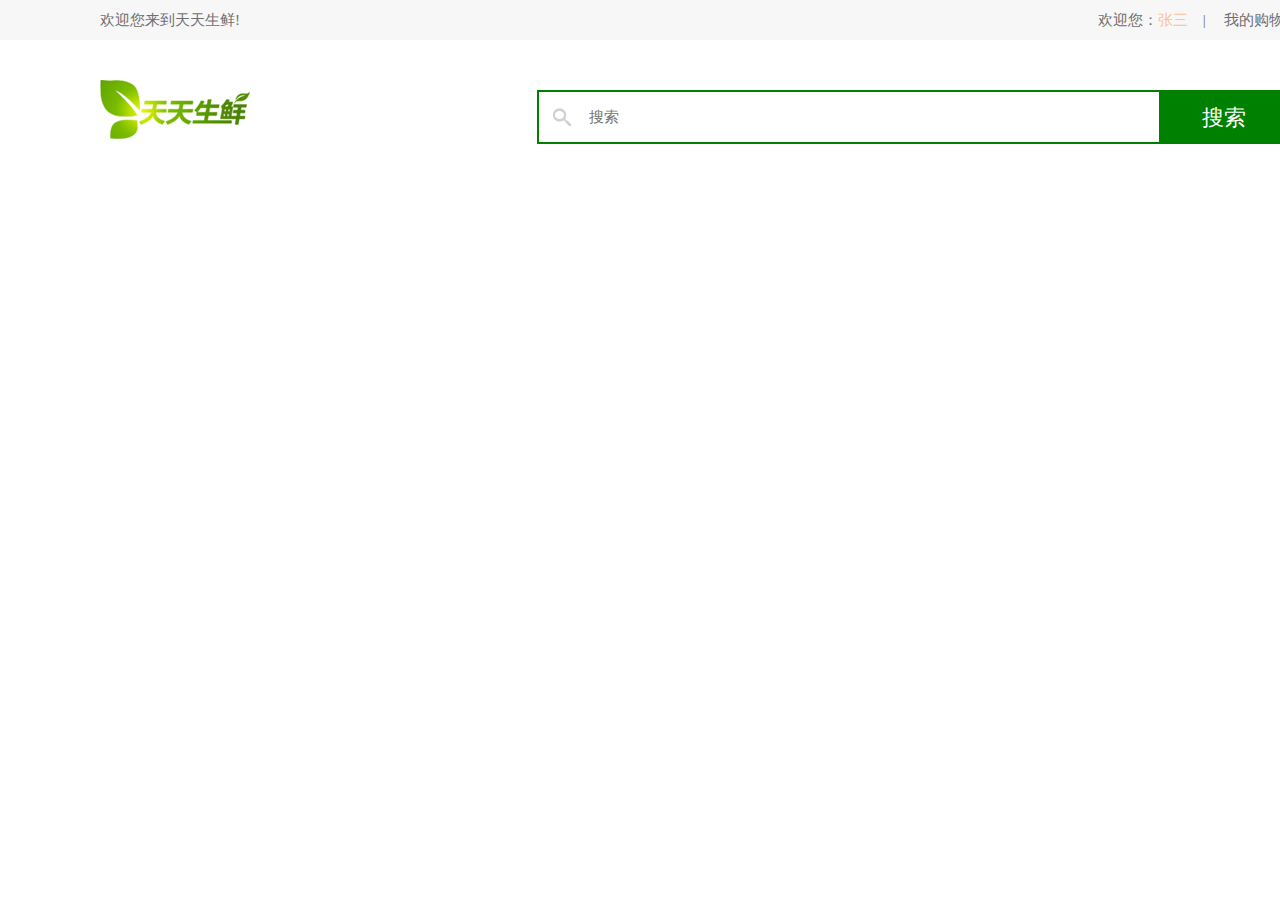
==== index.html @ 94a86faf "天天生鲜" ====
<!DOCTYPE html>
<html lang="en">
<head>
	<meta charset="UTF-8">
	<title>天天生鲜</title>
	<link rel="stylesheet" href="css/main.css">
	<link rel="stylesheet" href="css/reset.css">
</head>
<body>
	<div class="top_status_bar">
		<div class="welcome fl">欢迎您来到天天生鲜!</div>
		<div class="user_chart_order fr">
			<div class="before_login fl" style="display: none;">
				<a href="#">登陆</a>
				<span>|</span>
				<a href="#">注册</a>
			</div>
			<div class="after_login fl">
				欢迎您：<span class="user_name">张三</span>
			</div>
			<div class="chart_order fl">
				<span>|</span>
				<a href="#">我的购物车</a>
				<span>|</span>
				<a href="#">我的订单</a>
			</div>
		</div>
	</div>

	<div class="search_part">
		<div class="logo fl">
			<img src="images/logo.png" alt="logo">
		</div>
		<div class="search_bar fl">
			<div class="search_pic fl"></div>
			<input class="serach_area fl" type="text" placeholder="搜索">
			<input class="search_button fr" type="button" value="搜索">
		</div>
		<div class="my_chart_and_number fr">
			<div class="chart_pic fl"></div>
			<div class="mychart fl">我的购物车</div>
			<div class="chart_num fr">0</div>
			
		</div>
	</div>
</body>
</html>
---- css/main.css ----
.top_status_bar{
	height: 40px;
	min-width: 1500px;
	background-color: #F7F7F7;
}

.search_part{
	height: 200px;
	min-width: 1500px;
	margin: 50px 100px 0;
}

.fl{
	float: left;
}
.fr{
	float: right;
}

.logo{
	position: relative;
	bottom: 10px;
}

.welcome{
	margin-left :100px;
}

.top_status_bar{
	color: #706E71;
	font: 15px/40px '微软雅黑';
}

.user_chart_order{
	margin-right: 100px;
}

.user_chart_order a{
	color: #706E71;
}

.after_login .user_name{
	color: #FEC097;
}

.before_login span,.chart_order span{
	margin: 0px 15px;
}

.search_bar{
	width: 750px;
	height: 50px;
	border:2px solid green;
	position: relative;
	left:287px;
}

.search_pic{
	height:19px;
	width:21px;
	background : url(../images/img.png) no-repeat;
	background-position:0 0;
	position: absolute;
	top: 31%;
	left: 14px;
}

.search_bar .search_button{
	color: white;
	background-color:green;
	height: 50px;
	width: 130px;
	font:22px/50px '微软雅黑';
	text-align: center;
	cursor: pointer;
	border:none;
	outline: none;
}

.serach_area{
	width: 570px;
	height: 50px;
	padding: 0;
	border:0px;
	font:15px/50px '微软雅黑';
	outline: none;
	margin-left: 50px;
}

.my_chart_and_number{
	width: 250px;
	height: 50px;
	border: 1px solid #DCDCDC;
}

.chart_num{
	width: 50px;
	height: 50px;
	border: 0px;
	background-color: orange;
	color: white;
	font: 30px/50px '微软雅黑';
	text-align: center;
}

.chart_pic{
	background : url(../images/img.png) no-repeat;
	height:22px;
	width:27px;
	background-position:0 -226px;
	position: relative;
	left: 11px;
	top: 14px;
}

.mychart{
	font: 20px/50px '微软雅黑';
	color: green;
	margin-left: 37px;
}
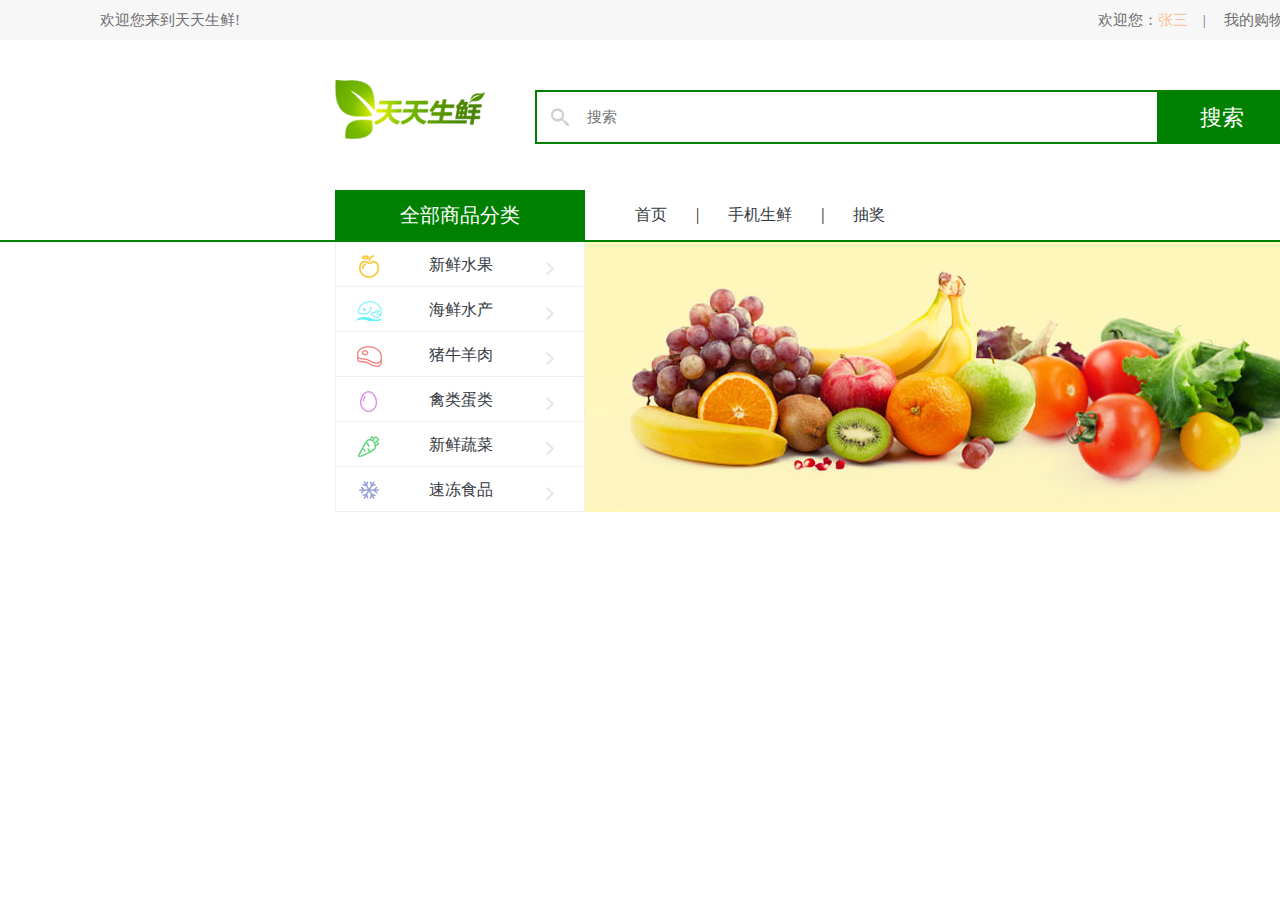
==== commit 8a3e7180: "day02" ====
--- a/index.html
+++ b/index.html
@@ -38,10 +38,67 @@
 		</div>
 		<div class="my_chart_and_number fr">
 			<div class="chart_pic fl"></div>
-			<div class="mychart fl">我的购物车</div>
+			<a href="#" class="mychart fl">我的购物车</a>
 			<div class="chart_num fr">0</div>
-			
 		</div>
 	</div>
+	
+	<div class="h1_con_long">
+		<div class="h1_con">
+			<a href="#" class="goods_catagory fl">全部商品分类</a>
+			<div class="h1_select_part fl">
+				<a href="#">首页</a>
+				<span>|</span>
+				<a href="#">手机生鲜</a>
+				<span>|</span>
+				<a href="#">抽奖</a>
+			</div>
+		</div>
+	</div>
+	
+	<div class="h1_menu">
+		<ul class="h1_menu_list fl">
+			<li>
+				<div class="pic1 fl"></div>
+				<a href="#" class="fl">新鲜水果</a>
+				<div class="right_arrow fl"></div>
+			</li>
+			<li>
+				<div class="pic2 fl"></div>
+				<a href="#" class="fl">海鲜水产</a>
+				<div class="right_arrow fl"></div>
+			</li>
+			<li>
+				<div class="pic3 fl"></div>
+				<a href="#" class="fl">猪牛羊肉</a>
+				<div class="right_arrow fl"></div>
+			</li>
+			<li>
+				<div class="pic4 fl"></div>
+				<a href="#" class="fl">禽类蛋类</a>
+				<div class="right_arrow fl">
+				</div>
+			</li>
+			<li>
+				<div class="pic5 fl"></div>
+				<a href="#" class="fl">新鲜蔬菜</a>
+				<div class="right_arrow fl"></div>
+			</li>
+			<li>
+				<div class="pic6 fl"></div>
+				<a href="#" class="fl">速冻食品</a>
+				<div class="right_arrow fl"></div>
+			</li>
+		</ul>
+		<div class="h1_menu_slide fl">
+			<a href="#"><img src="images/slide.jpg" alt="滚动图"></a>
+		</div>
+		<div class="h1_menu_adv fl">
+			<a href="#"><img src="images/adv01.jpg" alt="广告图"></a>
+			<a href="#"><img src="images/adv02.jpg" alt="广告图"></a>
+		</div>
+	</div>
+
+
 </body>
 </html>--- a/css/main.css
+++ b/css/main.css
@@ -2,12 +2,14 @@
 	height: 40px;
 	min-width: 1500px;
 	background-color: #F7F7F7;
+	color: #706E71;
+	font: 15px/40px '微软雅黑';
 }
 
 .search_part{
-	height: 200px;
-	min-width: 1500px;
-	margin: 50px 100px 0;
+	height: 100px;
+	min-width: 1250px;
+	margin: 50px 335px 0;
 }
 
 .fl{
@@ -26,10 +28,6 @@
 	margin-left :100px;
 }
 
-.top_status_bar{
-	color: #706E71;
-	font: 15px/40px '微软雅黑';
-}
 
 .user_chart_order{
 	margin-right: 100px;
@@ -52,7 +50,7 @@
 	height: 50px;
 	border:2px solid green;
 	position: relative;
-	left:287px;
+	left:50px;
 }
 
 .search_pic{
@@ -91,6 +89,7 @@
 	width: 250px;
 	height: 50px;
 	border: 1px solid #DCDCDC;
+	background-color: #F6F7F8;
 }
 
 .chart_num{
@@ -117,4 +116,114 @@
 	font: 20px/50px '微软雅黑';
 	color: green;
 	margin-left: 37px;
+}
+
+.mychart:hover{
+	color: orange;
+}
+
+.h1_con_long{
+	width: 100%;
+	height: 50px;
+	border-bottom: 2px solid green;
+}
+
+.h1_con{
+	margin:0 335px;
+	height: 50px;
+}
+
+.goods_catagory{
+	height: 50px;
+	width: 250px;
+	background-color: green;
+	font:20px/50px '微软雅黑';
+	color: white;
+	text-align: center;
+}
+
+.h1_select_part{
+	margin-left: 50px;
+}
+
+.h1_select_part a{
+	color: #353941;
+	font:16px/50px '微软雅黑';
+}
+
+.h1_select_part a:hover{
+	color: orange;
+}
+
+
+.h1_select_part span{
+	padding:0 25px;
+}
+
+.h1_menu{
+	min-width: 1250px;
+	margin: 0 335px;
+	/* border: 1px dotted green;	overflow: hidden; */
+}
+
+.h1_menu_list{
+	overflow: hidden;
+}
+
+.h1_menu_list li{
+	width: 248px;
+	height: 44px;
+	border: 1px solid #EFEEF0;
+	text-align: center;
+	position: relative;
+	margin-top: -1px;
+}
+
+.h1_menu_list li a{
+	display: block;
+	width: 250px;
+	height: 45px;
+	font:16px/45px '微软雅黑';
+}
+
+.h1_menu_list li a:hover{
+	background-color: #f7f7f7;
+}
+
+.h1_menu_list .pic1,.h1_menu_list .pic2,.h1_menu_list .pic3,.h1_menu_list .pic4,.h1_menu_list .pic5,.h1_menu_list .pic6{
+	background : url(../images/img.png) no-repeat;
+	position: absolute;
+	left: 20px;
+	top: 13px;
+}
+
+.h1_menu_list .right_arrow{
+	background : url(../images/img.png) no-repeat;
+	height:21px;width:24px;background-position:0 -19px;
+	position: absolute;
+	left: 204px;
+	top: 15px;
+}
+
+.h1_menu_list .pic1{
+	height:23px;width:24px;background-position:0 -40px;
+}
+.h1_menu_list .pic2{
+	height:21px;width:27px;background-position:0 -182px;
+}
+.h1_menu_list .pic3{
+	height:23px;width:27px;background-position:0 -159px;
+}
+.h1_menu_list .pic4{
+	height:23px;width:27px;background-position:0 -136px;
+}
+.h1_menu_list .pic5{
+	height:23px;width:27px;background-position:0 -203px;
+}
+.h1_menu_list .pic6{
+	height:23px;width:27px;background-position:0 -113px;
+}
+
+.h1_menu_adv a img{
+	display: block;
 }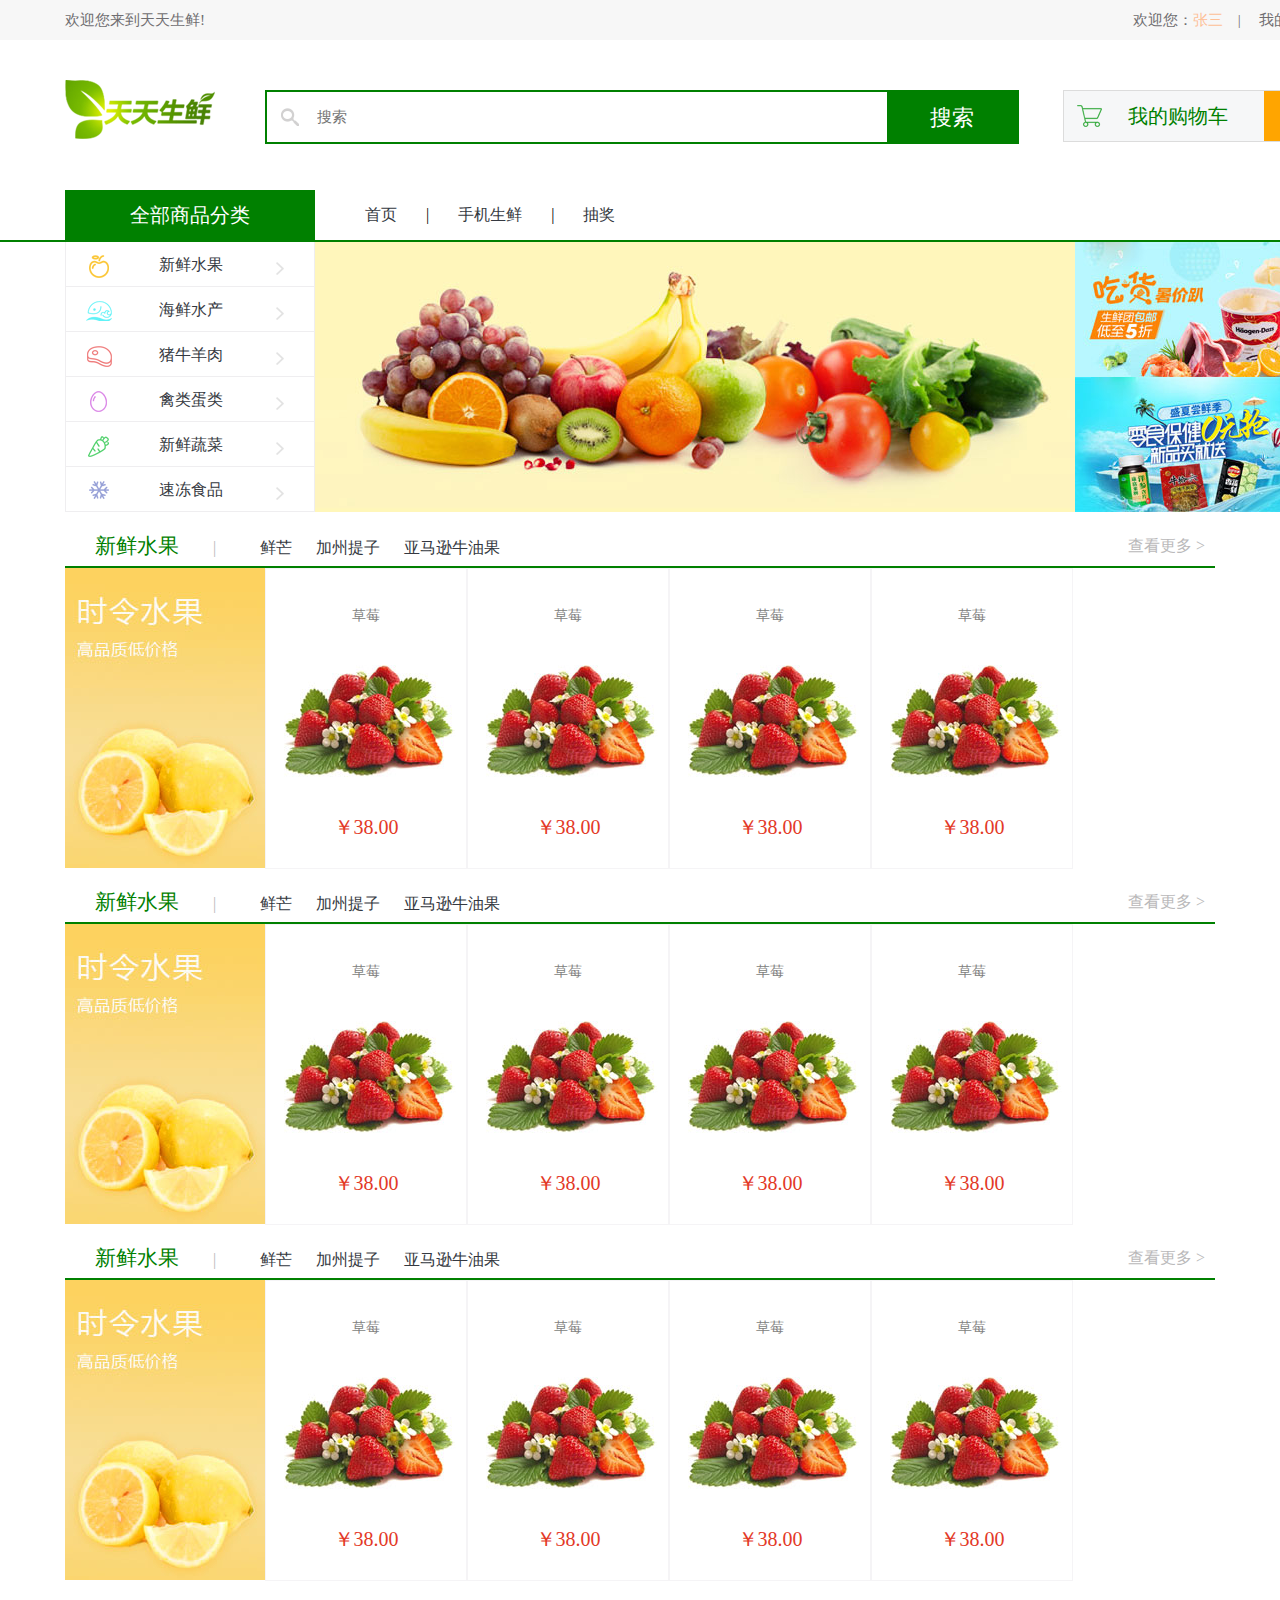
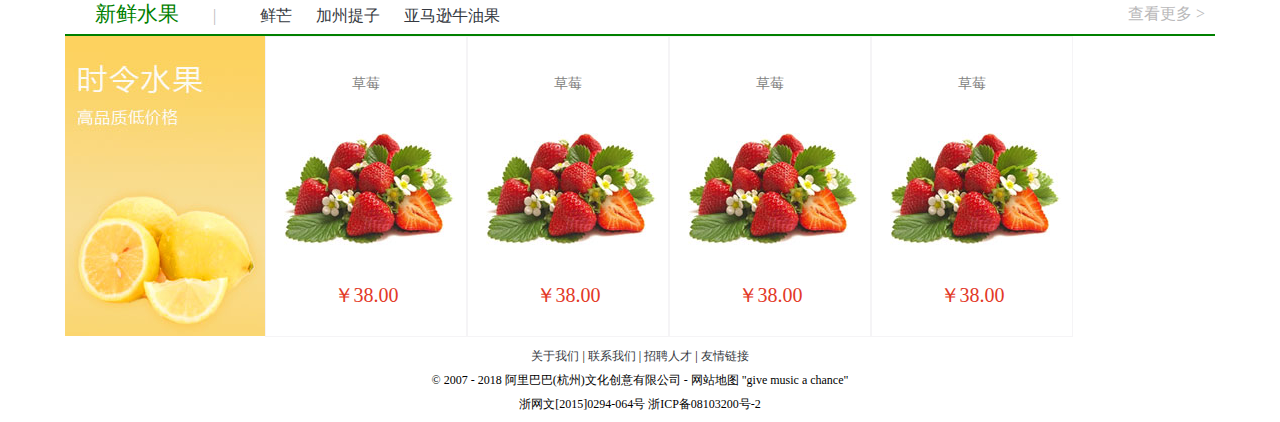
==== commit 067af272: "登录页" ====
--- a/index.html
+++ b/index.html
@@ -56,7 +56,7 @@
 		</div>
 	</div>
 	
-	<div class="h1_menu">
+	<div class="h1_menu clearfix">
 		<ul class="h1_menu_list fl">
 			<li>
 				<div class="pic1 fl"></div>
@@ -99,6 +99,183 @@
 		</div>
 	</div>
 
+	<div class="h2_menu clearfix">
+		<div class="h2_text clearfix">
+			<div class="text_left fl">
+				<a href="#">新鲜水果</a>
+				<span>|</span>
+				<a href="#">鲜芒</a>
+				<a href="#">加州提子</a>
+				<a href="#">亚马逊牛油果</a>
+			</div>
+			<a href="#" class="text_right fr">查看更多 &gt;</a>
+		</div>
+	</div>
+	<div class="h2_pics clearfix">
+		<div class="h2_big_pic fl">
+			<img src="images/banner01.jpg" alt="大图">
+		</div>
+
+		<div class="h2_small_pic">
+			<div class="pic1 fl">
+				<div class="pic1_text">草莓</div>
+				<a href=""><img src="images/goods/goods003.jpg" alt="草莓"></a>
+				<div class="pic1_price">￥38.00</div>
+			</div>
+			<div class="pic1 fl">
+				<div class="pic1_text">草莓</div>
+				<a href=""><img src="images/goods/goods003.jpg" alt="草莓"></a>
+				<div class="pic1_price">￥38.00</div>
+			</div>
+			<div class="pic1 fl">
+				<div class="pic1_text">草莓</div>
+				<a href=""><img src="images/goods/goods003.jpg" alt="草莓"></a>
+				<div class="pic1_price">￥38.00</div>
+			</div>
+			<div class="pic1 fl">
+				<div class="pic1_text">草莓</div>
+				<a href=""><img src="images/goods/goods003.jpg" alt="草莓"></a>
+				<div class="pic1_price">￥38.00</div>
+			</div>
+		</div>
+	</div>
+
+	<div class="h2_menu clearfix">
+		<div class="h2_text clearfix">
+			<div class="text_left fl">
+				<a href="#">新鲜水果</a>
+				<span>|</span>
+				<a href="#">鲜芒</a>
+				<a href="#">加州提子</a>
+				<a href="#">亚马逊牛油果</a>
+			</div>
+			<a href="#" class="text_right fr">查看更多 &gt;</a>
+		</div>
+	</div>
+	<div class="h2_pics clearfix">
+		<div class="h2_big_pic fl">
+			<img src="images/banner01.jpg" alt="大图">
+		</div>
+
+		<div class="h2_small_pic">
+			<div class="pic1 fl">
+				<div class="pic1_text">草莓</div>
+				<a href=""><img src="images/goods/goods003.jpg" alt="草莓"></a>
+				<div class="pic1_price">￥38.00</div>
+			</div>
+			<div class="pic1 fl">
+				<div class="pic1_text">草莓</div>
+				<a href=""><img src="images/goods/goods003.jpg" alt="草莓"></a>
+				<div class="pic1_price">￥38.00</div>
+			</div>
+			<div class="pic1 fl">
+				<div class="pic1_text">草莓</div>
+				<a href=""><img src="images/goods/goods003.jpg" alt="草莓"></a>
+				<div class="pic1_price">￥38.00</div>
+			</div>
+			<div class="pic1 fl">
+				<div class="pic1_text">草莓</div>
+				<a href=""><img src="images/goods/goods003.jpg" alt="草莓"></a>
+				<div class="pic1_price">￥38.00</div>
+			</div>
+		</div>
+	</div>
+
+	<div class="h2_menu clearfix">
+		<div class="h2_text clearfix">
+			<div class="text_left fl">
+				<a href="#">新鲜水果</a>
+				<span>|</span>
+				<a href="#">鲜芒</a>
+				<a href="#">加州提子</a>
+				<a href="#">亚马逊牛油果</a>
+			</div>
+			<a href="#" class="text_right fr">查看更多 &gt;</a>
+		</div>
+	</div>
+	<div class="h2_pics clearfix">
+		<div class="h2_big_pic fl">
+			<img src="images/banner01.jpg" alt="大图">
+		</div>
+
+		<div class="h2_small_pic">
+			<div class="pic1 fl">
+				<div class="pic1_text">草莓</div>
+				<a href=""><img src="images/goods/goods003.jpg" alt="草莓"></a>
+				<div class="pic1_price">￥38.00</div>
+			</div>
+			<div class="pic1 fl">
+				<div class="pic1_text">草莓</div>
+				<a href=""><img src="images/goods/goods003.jpg" alt="草莓"></a>
+				<div class="pic1_price">￥38.00</div>
+			</div>
+			<div class="pic1 fl">
+				<div class="pic1_text">草莓</div>
+				<a href=""><img src="images/goods/goods003.jpg" alt="草莓"></a>
+				<div class="pic1_price">￥38.00</div>
+			</div>
+			<div class="pic1 fl">
+				<div class="pic1_text">草莓</div>
+				<a href=""><img src="images/goods/goods003.jpg" alt="草莓"></a>
+				<div class="pic1_price">￥38.00</div>
+			</div>
+		</div>
+	</div>
+
+	<div class="h2_menu clearfix">
+		<div class="h2_text clearfix">
+			<div class="text_left fl">
+				<a href="#">新鲜水果</a>
+				<span>|</span>
+				<a href="#">鲜芒</a>
+				<a href="#">加州提子</a>
+				<a href="#">亚马逊牛油果</a>
+			</div>
+			<a href="#" class="text_right fr">查看更多 &gt;</a>
+		</div>
+	</div>
+	<div class="h2_pics clearfix">
+		<div class="h2_big_pic fl">
+			<img src="images/banner01.jpg" alt="大图">
+		</div>
+
+		<div class="h2_small_pic">
+			<div class="pic1 fl">
+				<div class="pic1_text">草莓</div>
+				<a href=""><img src="images/goods/goods003.jpg" alt="草莓"></a>
+				<div class="pic1_price">￥38.00</div>
+			</div>
+			<div class="pic1 fl">
+				<div class="pic1_text">草莓</div>
+				<a href=""><img src="images/goods/goods003.jpg" alt="草莓"></a>
+				<div class="pic1_price">￥38.00</div>
+			</div>
+			<div class="pic1 fl">
+				<div class="pic1_text">草莓</div>
+				<a href=""><img src="images/goods/goods003.jpg" alt="草莓"></a>
+				<div class="pic1_price">￥38.00</div>
+			</div>
+			<div class="pic1 fl">
+				<div class="pic1_text">草莓</div>
+				<a href=""><img src="images/goods/goods003.jpg" alt="草莓"></a>
+				<div class="pic1_price">￥38.00</div>
+			</div>
+		</div>
+	</div>
+
+	<div class="footer">
+		<a href="#">关于我们</a>
+		<span>|</span>
+		<a href="#">联系我们</a>
+		<span>|</span>
+		<a href="#">招聘人才</a>
+		<span>|</span>
+		<a href="#">友情链接</a>
+		<p> © 2007 - 2018 阿里巴巴(杭州)文化创意有限公司 - 网站地图 "give music a chance"</p>
+		<p>浙网文[2015]0294-064号    浙ICP备08103200号-2</p>
+	</div>
+
+
 
 </body>
 </html>--- a/css/main.css
+++ b/css/main.css
@@ -9,7 +9,7 @@
 .search_part{
 	height: 100px;
 	min-width: 1250px;
-	margin: 50px 335px 0;
+	margin: 50px 65px 0;
 }
 
 .fl{
@@ -25,12 +25,12 @@
 }
 
 .welcome{
-	margin-left :100px;
+	margin-left :65px;
 }
 
 
 .user_chart_order{
-	margin-right: 100px;
+	margin-right: 65px;
 }
 
 .user_chart_order a{
@@ -129,7 +129,7 @@
 }
 
 .h1_con{
-	margin:0 335px;
+	margin:0 65px;
 	height: 50px;
 }
 
@@ -162,7 +162,7 @@
 
 .h1_menu{
 	min-width: 1250px;
-	margin: 0 335px;
+	margin: 0 65px;
 	/* border: 1px dotted green;	overflow: hidden; */
 }
 
@@ -226,4 +226,76 @@
 
 .h1_menu_adv a img{
 	display: block;
+}
+
+.h2_menu{
+	height: 40px;
+	margin: 10px 65px 0;
+	border-bottom:  2px solid green;
+}
+
+.h2_pics{
+	margin: 0 65px 10px;
+}
+
+.text_left{
+	color:#BAB9BA;
+	font:16px/40px '微软雅黑';
+	margin-left: 30px;
+
+}
+
+.text_right{
+	color:#BAB9BA;
+	font:16px/40px '微软雅黑';
+	margin-right: 10px;
+}
+
+.text_left span{
+	margin:0 30px;
+}
+
+.text_left a:first-of-type{
+	color: green;
+	font-size: 21px;
+}
+
+.text_left a:first-of-type:hover{
+	font-weight:bold;
+}
+
+.text_left a:nth-last-of-type(1),.text_left a:nth-last-of-type(2),.text_left a:nth-last-of-type(3){
+	margin: 0 10px;
+}
+
+.text_left a:nth-last-of-type(1):hover,.text_left a:nth-last-of-type(2):hover,.text_left a:nth-last-of-type(3):hover{
+	color:orange;
+}
+
+.h2_small_pic .pic1{
+	width: 200px;
+	height: 299px;
+	border:1px solid #F5F4F6;
+	text-align: center;
+}
+
+.h2_small_pic .pic1 .pic1_text{
+	color: #817F80;
+	font:14px/14px '微软雅黑';
+	padding: 40px 0 10px;
+}
+
+.h2_small_pic .pic1 .pic1_price{
+	color: #E33927;
+	font:20px/20px '微软雅黑';
+
+}
+
+.footer{
+	font:12px/12px '微软雅黑';
+	text-align: center;
+}
+
+.footer a:hover{
+	color: orange;
 }